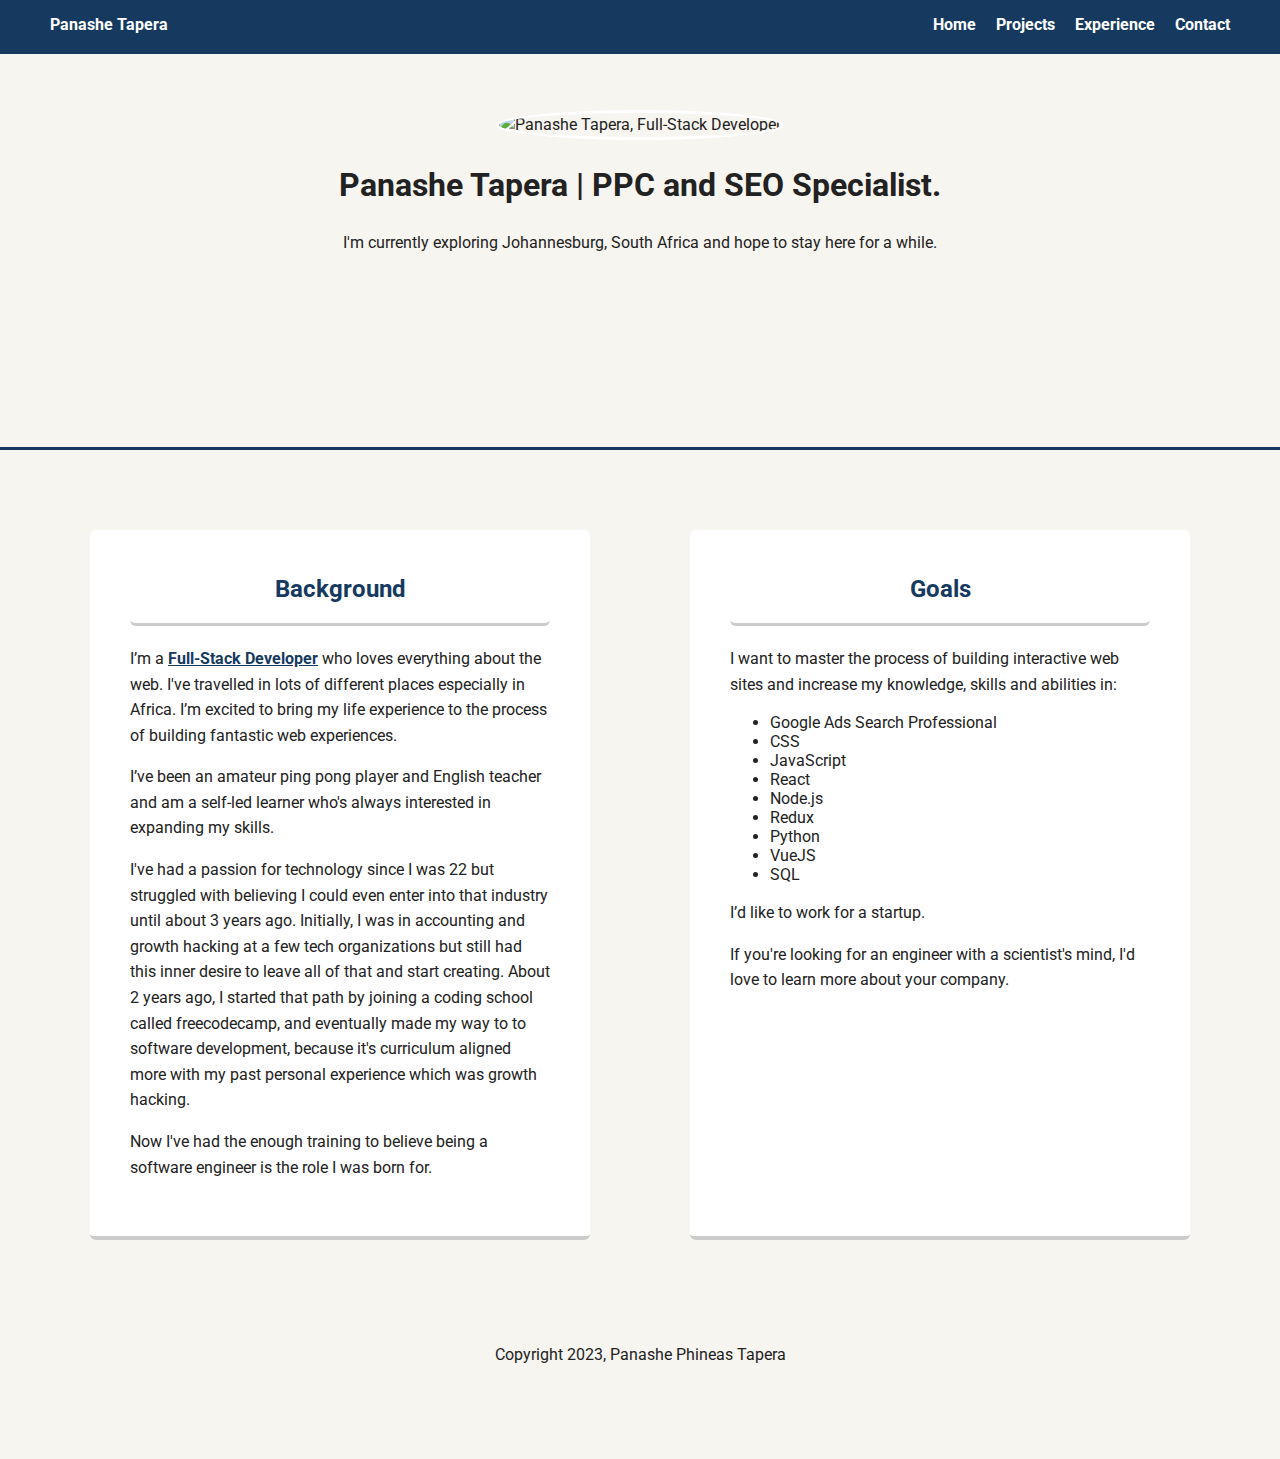
==== index.html @ d218beb9 "Update index.html" ====
<!doctype html>
<html lang="en">
<head>
  <meta charset="utf-8">
  <title>Panashe Tapera | Be Nimble, Be Quick</title>
  <meta name="viewport" content="width=device-width, initial-scale=1.0">
  <link rel="stylesheet" href="style.css">
  <link href="https://fonts.googleapis.com/css?family=Muli%7CRoboto:400,300,500,700,900" rel="stylesheet">
</head>

  <body>

    <nav class="main-nav">
        <ul class="nav">
          <li class="name">Panashe Tapera</li>
          <li><a href="#">Home</a></li>
          <li><a href="projects.html">Projects</a></li>
          <li><a href="resume.html">Experience</a></li>
          <li><a href="contact.html">Contact</a></li>
        </ul>
      </nav>

    <header>
      <img src="https://miro.medium.com/max/2400/2*bPD7AxaXwiOHHbcqzye4SQ.jpeg" alt="Panashe Tapera, Full-Stack Developer" class="profile-image">
      <h1 class="tag name">Panashe Tapera | PPC and SEO Specialist.</h1>
      <p class="tag location">I'm currently exploring Johannesburg, South Africa and hope to stay here for a while.</p>
    </header>

    <main class="flex">
      <section class="card">
        <h2 class="card-title">Background</h2>
        <p>I’m a <a href="https://www.w3schools.com/whatis/whatis_fullstack.asp" target="_blank"><strong>Full-Stack Developer</strong></a> who loves everything about the web. I've travelled in lots of different places especially in Africa. I’m excited to bring my life experience to the process of building fantastic web experiences.</p>
        <p>I’ve been an amateur ping pong player and English teacher and am a self-led learner who's always interested in expanding my skills.</p>
        <p>I've had a passion for technology since I was 22 but struggled with believing I could even enter into that industry until about 3 years ago. Initially, I was in accounting and growth hacking  at a few tech organizations but still had this inner desire to leave all of that and start creating. About 2 years ago, I started that path by joining a coding school called freecodecamp, and eventually made my way to to software development, because it's curriculum aligned more with my past personal experience which was growth hacking.</p> 
        <p> Now I've had the enough training to believe being a software engineer is the role I was born for.</p>
      </section>

      <section class="card">
        <h2 class="card-title">Goals</h2>
        <p>I want to master the process of building interactive web sites and increase my knowledge, skills and abilities in:</p>
        <ul class="skills">
          <li>Google Ads Search Professional</li>
          <li>CSS</li>
          <li>JavaScript</li>
          <li>React</li>
          <li>Node.js</li>
          <li>Redux</li>
          <li>Python</li>
          <li>VueJS</li>
          <li>SQL</li>
        </ul>
        <p>I’d like to work for a startup.</p>
        <p>If you're looking for an engineer with a scientist's mind, I'd love to learn more about your company.</p>
      </section>

    </main>
    <footer>
        <p class="copyright">Copyright 2023, Panashe Phineas Tapera</p>
    </footer>
  </body>
  </html>
---- style.css ----
/* Global Layout Set-up */
* {
    box-sizing: border-box;
  }

  body {
       background-image: url("https://www.google.com/url?sa=i&url=https%3A%2F%2Fwww.dreamstime.com%2Fmodern-software-development-background-nice-looking-laptop-programm-modern-software-development-background-nice-looking-image138136224&psig=AOvVaw2Fzk_yFJJQnUbYrc_rHs7z&ust=1585828732556000&source=images&cd=vfe&ved=0CAIQjRxqFwoTCNjh18WWx-gCFQAAAAAdAAAAABAD");
    background: url('') no-repeat center center;
    margin: 0;
    padding: 0;
    text-align: left;
    font-family: 'Roboto', sans-serif;
    color: #222;
    background: #f7f5f0;
  }
  /* Link Styles */
  a {
    text-decoration: none;
    color: #fff;
  }
  a:hover {
    color: #D2BDAB;
  }

  /* Section Styles */
.main-nav {
    width: 100%;
    background: #163A5F;
    min-height: 30px;
    padding: 10px;
    position: fixed;
    text-align: center;
  }
  .nav {
    display: flex;
    justify-content: space-around;
    font-weight: 700;
    list-style-type: none;
    margin: 0 auto;
    padding: 0;
  }
  .nav .name {
    display: none;
  }
  .nav li {
    padding: 5px 10px 10px 10px;
  }
  .nav a {
    transition: all .5s;
  }
  .nav a:hover {
    color: #D2BDAB;
  }

  header {
    text-align: center;
    background-size: cover;
    border-bottom: #163A5F solid 3px;
    overflow: hidden;
    padding-top: 60px;
  }
  header {
    line-height: 1.5;
  }
  header .profile-image {
    margin-top: 50px;
    width: 150px;
    height: 150px;
    border: 3px solid white;
    border-radius: 50%;
    transition: all .5s;
  }

  .title {
    background-color: #43496A;
    color: white;
    padding: 10px;
    border-radius: 5px;
    display: table;
    margin: 10px auto;
  }

.section-title {
    text-transform: uppercase;
}

.summary {
  margin: 30px;
  padding: 20px 40px 40px;
  max-width: 500px;
  text-align: left;
  background: #fff;
  border-bottom: 4px solid #ccc;
  border-radius: 6px;
}

.summary:hover {
  border-color: #163A5F;
}

.card {
  margin: 30px;
  padding: 20px 40px 40px;
  max-width: 500px;
  text-align: left;
  background: #fff;
  border-bottom: 4px solid #ccc;
  border-radius: 6px;
}
.card:hover {
  border-color: #163A5F;
}

.card-title {
  margin-top: 15px;
  padding: 10px 20px 20px;
  text-align: center;
  color: #163A5F;
  border-bottom: #ccc solid 3px;
  border-radius: 6px;
}

.card a {
  text-decoration: underline;
  color: #163A5F;
}

.card a:hover {
  color: #D2BDAB;
}

footer {
    text-align: center;
    width: 100%;
    min-height: 30px;
    padding: 20px 0 40px 20px;
  }

  footer .copyright {
    top: -8px;
    margin-right: 20px;
    font-size: .75em;
  }

  footer ul {
    list-style-type: none;
    margin: 0;
    padding: 0;
  }

  footer ul li {
    display: inline-block;
  }

  a.social {
    display: inline-block;
    text-indent: -9999px;
    margin-left: 5px;
    width: 30px;
    height: 30px;
    background-size: 30px 30px;
    opacity: .5;
    transition: all .25s;
  }
  a.social twitter {
    background-image: url(images/twitter.svg);
  }
  a.linkedin {
    background-image: url(images/linkedin.svg);
  }
  a.github {
    background-image: url(images/github.svg);
  }
  a.social:hover {
    opacity: 1;
    transform: scale(1.25);
  }
  .clearfix {
    clear: both;
  }

/* Styles for larger screens */
@media screen and (min-width: 720px) {

    .flex {
        display: flex;
        max-width: 1200px;
        justify-content: space-around;
        margin: 0 auto;
    }

    header {
      min-height: 450px;
    }

    .nav {
      max-width: 1200px;
    }

    .nav .name {
      display: block;
      margin-right: auto;
      color: white;
    }

    main {
      padding-top: 50px;
    }

    main p {
      line-height: 1.6em;
    }

    footer {
      font-size: 1.3em;
      max-width: 1200px;
      margin: 40px auto;
    }

  }
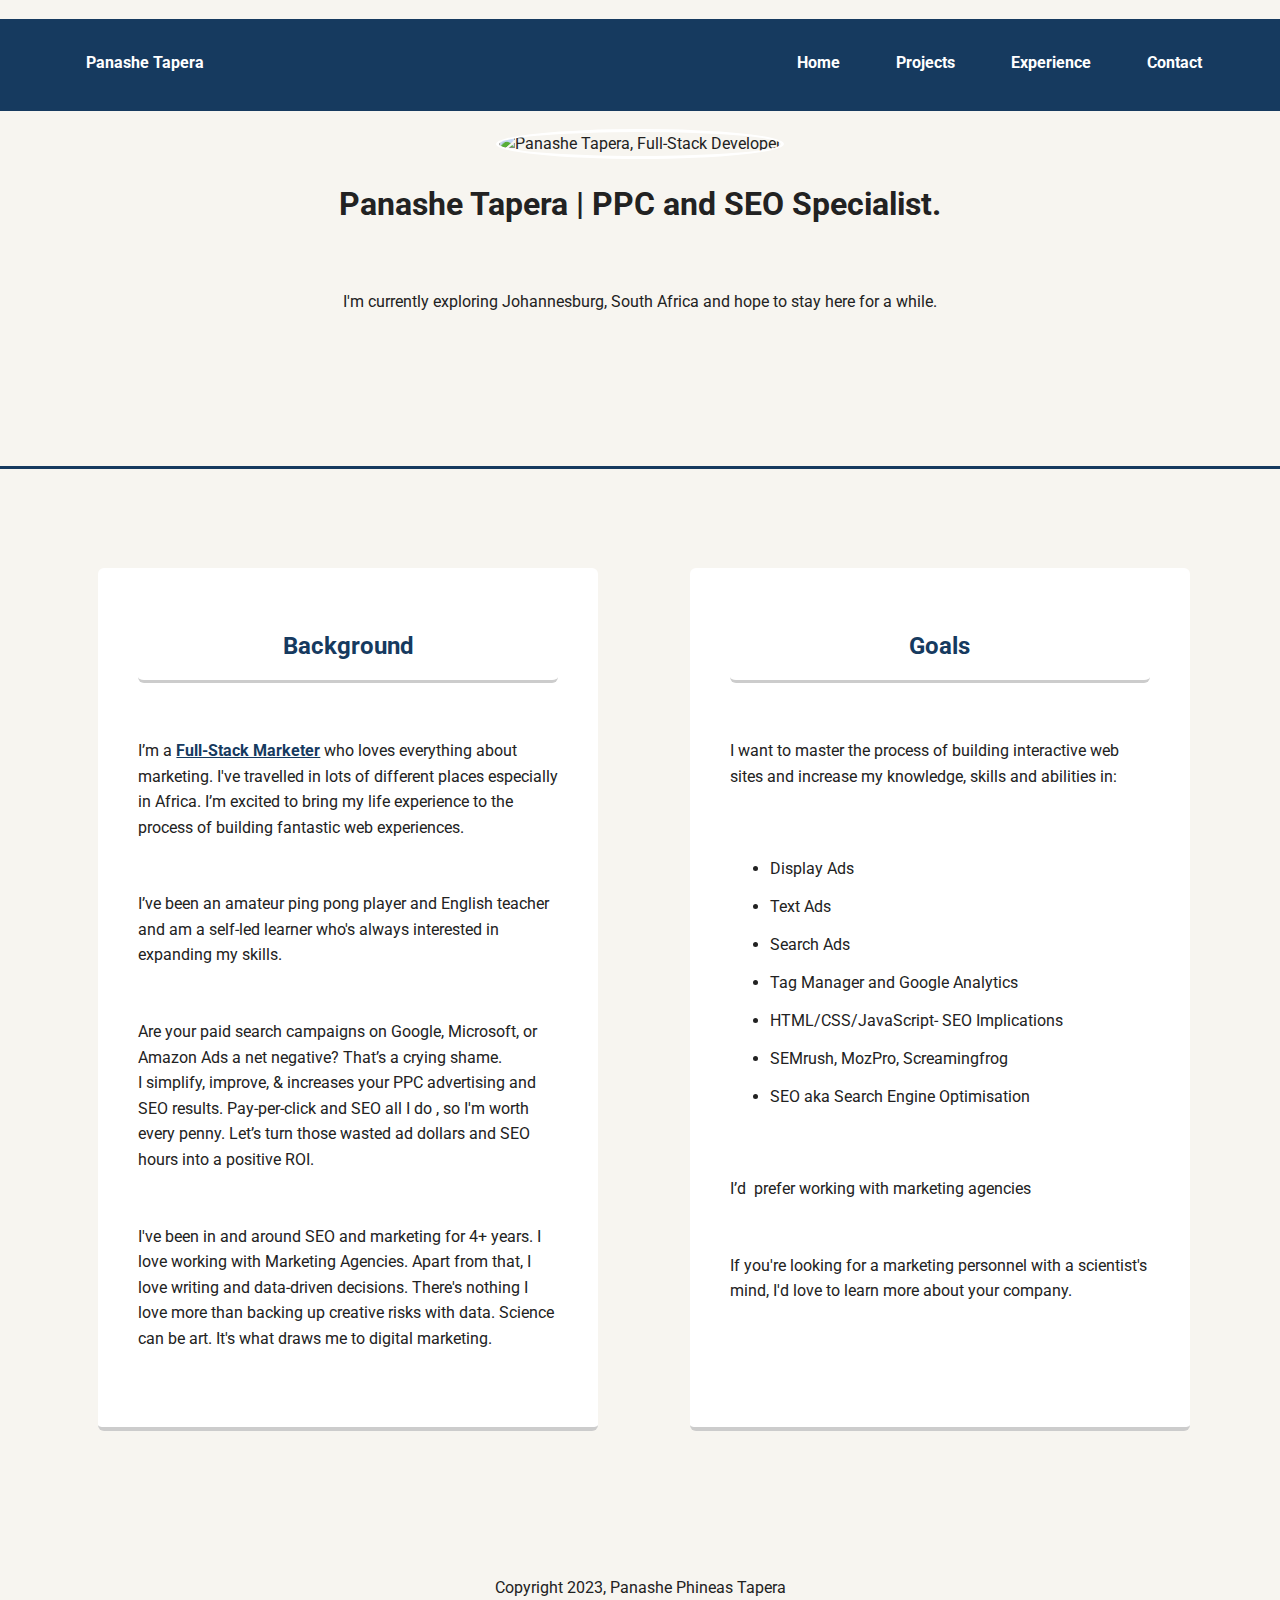
==== commit ae2ba8ee: "Update index.html" ====
--- a/index.html
+++ b/index.html
@@ -2,61 +2,61 @@
 <!doctype html>
 <html lang="en">
 <head>
-  <meta charset="utf-8">
-  <title>Panashe Tapera | Be Nimble, Be Quick</title>
-  <meta name="viewport" content="width=device-width, initial-scale=1.0">
-  <link rel="stylesheet" href="style.css">
-  <link href="https://fonts.googleapis.com/css?family=Muli%7CRoboto:400,300,500,700,900" rel="stylesheet">
+<meta name="description" content="Panashe Tapera is a seasoned PPC and SEO professional who has worked with many brands, from marketing agencies to SaaS">
+  <meta name="google-site-verification" content="4KB0NR-s-pqJj3asgnxA_6-cJua0fwcWUo1vqmNK7i0" />
+  <meta charset="utf-8">
+  <title>Panashe Tapera | Be Nimble, Be Quick</title>
+  <meta name="viewport" content="width=device-width, initial-scale=1.0">
+  <link rel="stylesheet" href="style.css">
+  <link href="https://fonts.googleapis.com/css?family=Muli%7CRoboto:400,300,500,700,900" rel="stylesheet">
 </head>
 
-  <body>
+  <body>
 
-    <nav class="main-nav">
-        <ul class="nav">
-          <li class="name">Panashe Tapera</li>
-          <li><a href="#">Home</a></li>
-          <li><a href="projects.html">Projects</a></li>
-          <li><a href="resume.html">Experience</a></li>
-          <li><a href="contact.html">Contact</a></li>
-        </ul>
-      </nav>
+    <nav class="main-nav">
+        <ul class="nav">
+          <li class="name">Panashe Tapera</li>
+          <li><a href="#">Home</a></li>
+          <li><a href="projects.html">Projects</a></li>
+          <li><a href="resume.html">Experience</a></li>
+          <li><a href="contact.html">Contact</a></li>
+        </ul>
+      </nav>
 
-    <header>
-      <img src="https://miro.medium.com/max/2400/2*bPD7AxaXwiOHHbcqzye4SQ.jpeg" alt="Panashe Tapera, Full-Stack Developer" class="profile-image">
-      <h1 class="tag name">Panashe Tapera | PPC and SEO Specialist.</h1>
-      <p class="tag location">I'm currently exploring Johannesburg, South Africa and hope to stay here for a while.</p>
-    </header>
+    <header>
+      <img src="https://miro.medium.com/max/2400/2*bPD7AxaXwiOHHbcqzye4SQ.jpeg" alt="Panashe Tapera, Full-Stack Developer" class="profile-image">
+      <h1 class="tag name">Panashe Tapera | PPC and SEO Specialist.</h1>
+      <p class="tag location">I'm currently exploring Johannesburg, South Africa and hope to stay here for a while.</p>
+    </header>
 
-    <main class="flex">
-      <section class="card">
-        <h2 class="card-title">Background</h2>
-        <p>I’m a <a href="https://www.w3schools.com/whatis/whatis_fullstack.asp" target="_blank"><strong>Full-Stack Developer</strong></a> who loves everything about the web. I've travelled in lots of different places especially in Africa. I’m excited to bring my life experience to the process of building fantastic web experiences.</p>
-        <p>I’ve been an amateur ping pong player and English teacher and am a self-led learner who's always interested in expanding my skills.</p>
-        <p>I've had a passion for technology since I was 22 but struggled with believing I could even enter into that industry until about 3 years ago. Initially, I was in accounting and growth hacking  at a few tech organizations but still had this inner desire to leave all of that and start creating. About 2 years ago, I started that path by joining a coding school called freecodecamp, and eventually made my way to to software development, because it's curriculum aligned more with my past personal experience which was growth hacking.</p> 
-        <p> Now I've had the enough training to believe being a software engineer is the role I was born for.</p>
-      </section>
+    <main class="flex">
+      <section class="card">
+        <h2 class="card-title">Background</h2>
+        <p>I’m a <a href="https://www.process.st/full-stack-marketer/" target="_blank"><strong>Full-Stack Marketer</strong></a> who loves everything about marketing. I've travelled in lots of different places especially in Africa. I’m excited to bring my life experience to the process of building fantastic web experiences.</p>
+        <p>I’ve been an amateur ping pong player and English teacher and am a self-led learner who's always interested in expanding my skills.</p>
+        <p>Are your paid search campaigns on Google, Microsoft, or Amazon Ads a net negative? That’s a crying shame. I simplify, improve, & increases your PPC advertising and SEO results. Pay-per-click and SEO all I do , so I'm worth every penny. Let’s turn those wasted ad dollars and SEO hours into a positive ROI.</p> 
+        <p>I've been in and around SEO and marketing for 4+ years. I love working with Marketing Agencies. Apart from that, I love writing and data-driven decisions. There's nothing I love more than backing up creative risks with data. Science can be art. It's what draws me to digital marketing.</p>
+      </section>
 
-      <section class="card">
-        <h2 class="card-title">Goals</h2>
-        <p>I want to master the process of building interactive web sites and increase my knowledge, skills and abilities in:</p>
-        <ul class="skills">
-          <li>Google Ads Search Professional</li>
-          <li>CSS</li>
-          <li>JavaScript</li>
-          <li>React</li>
-          <li>Node.js</li>
-          <li>Redux</li>
-          <li>Python</li>
-          <li>VueJS</li>
-          <li>SQL</li>
-        </ul>
-        <p>I’d like to work for a startup.</p>
-        <p>If you're looking for an engineer with a scientist's mind, I'd love to learn more about your company.</p>
-      </section>
+      <section class="card">
+        <h2 class="card-title">Goals</h2>
+        <p>I want to master the process of building interactive web sites and increase my knowledge, skills and abilities in:</p>
+        <ul class="skills">
+          <li>Display Ads</li>
+          <li>Text Ads</li>
+          <li>Search Ads</li>
+          <li>Tag Manager and Google Analytics</li>
+          <li>HTML/CSS/JavaScript- SEO Implications</li>
+          <li>SEMrush, MozPro, Screamingfrog</li>
+          <li>SEO aka Search Engine Optimisation </li>
+          </ul>
+        <p>I’d  prefer working with marketing agencies</p>
+        <p>If you're looking for a marketing personnel with a scientist's mind, I'd love to learn more about your company.</p>
+      </section>
 
-    </main>
-    <footer>
-        <p class="copyright">Copyright 2023, Panashe Phineas Tapera</p>
-    </footer>
-  </body>
-  </html>
+    </main>
+    <footer>
+        <p class="copyright">Copyright 2023, Panashe Phineas Tapera</p>
+    </footer>
+  </body>
+  </html>
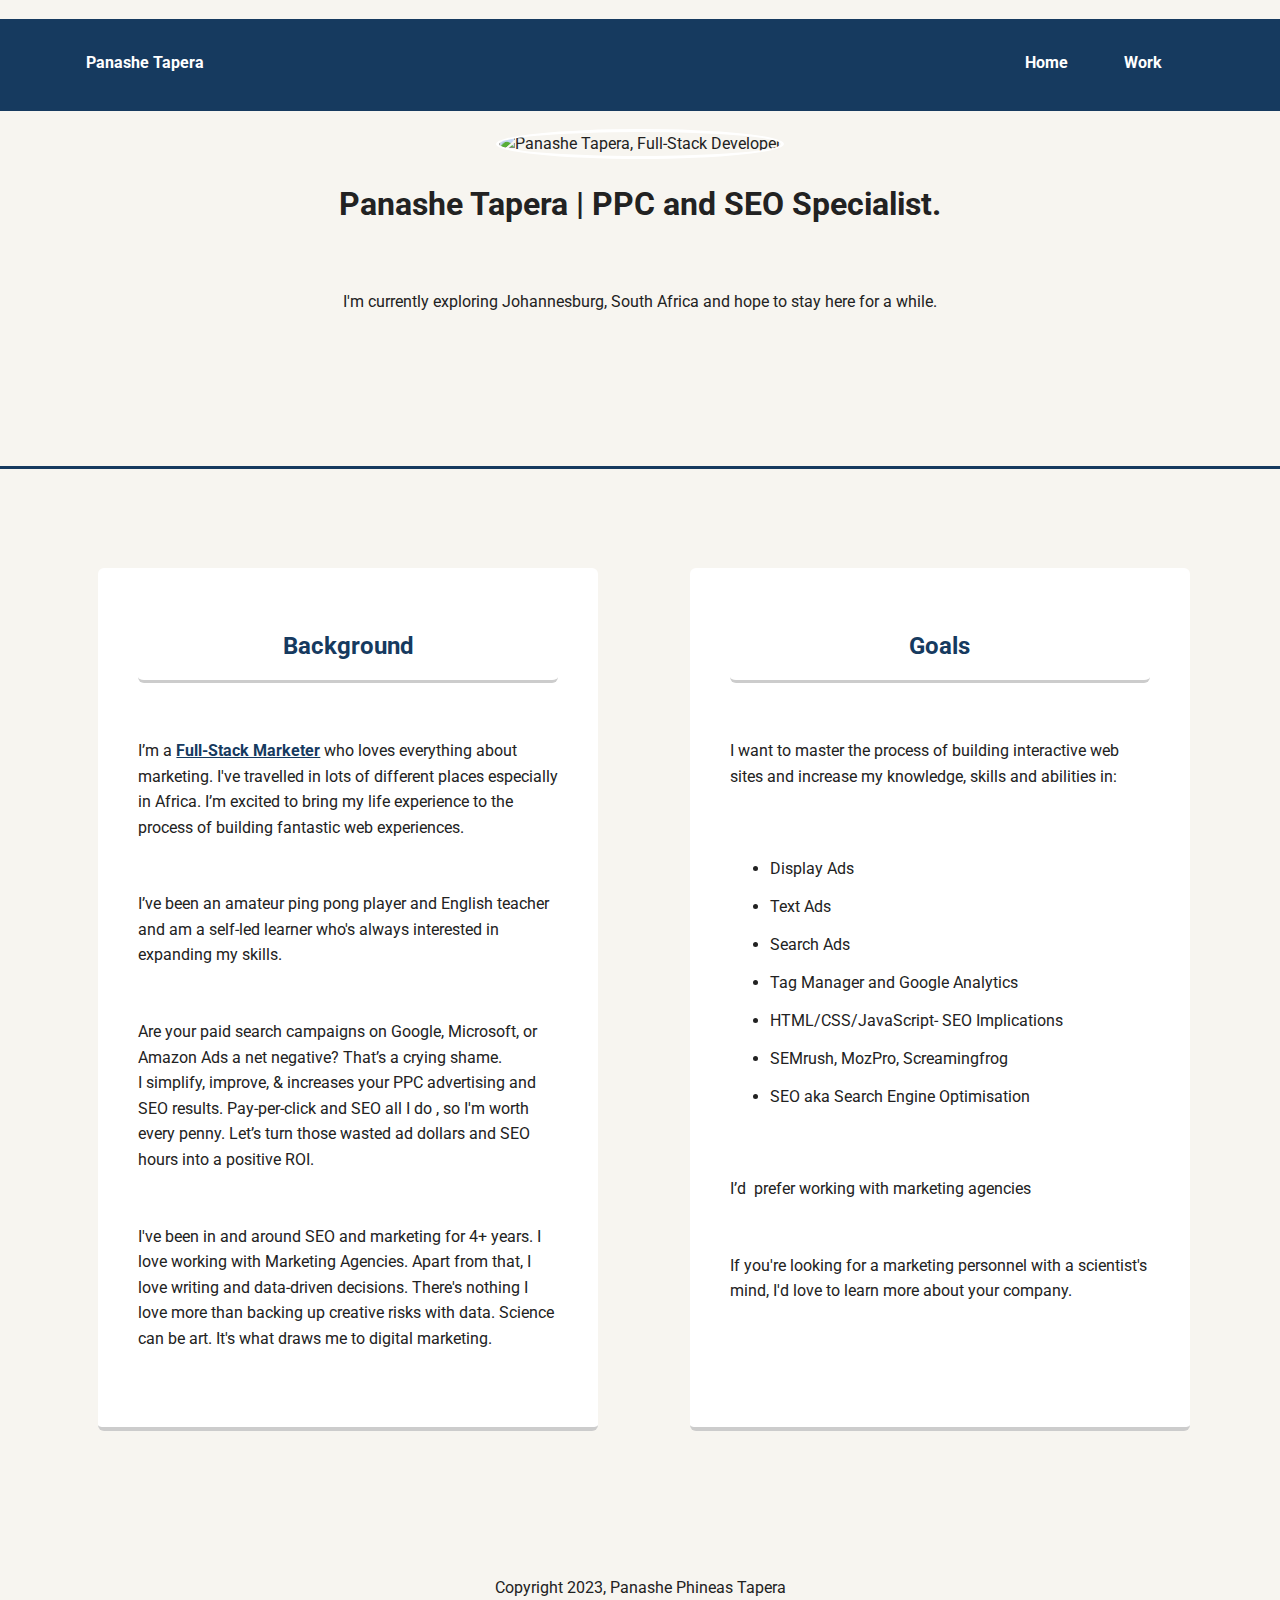
==== commit 0a09ef0f: "Update index.html" ====
--- a/index.html
+++ b/index.html
@@ -17,9 +17,8 @@
         <ul class="nav">
           <li class="name">Panashe Tapera</li>
           <li><a href="#">Home</a></li>
-          <li><a href="projects.html">Projects</a></li>
-          <li><a href="resume.html">Experience</a></li>
-          <li><a href="contact.html">Contact</a></li>
+          <li><a href="projects.html">Work</a></li>
+          
         </ul>
       </nav>
 
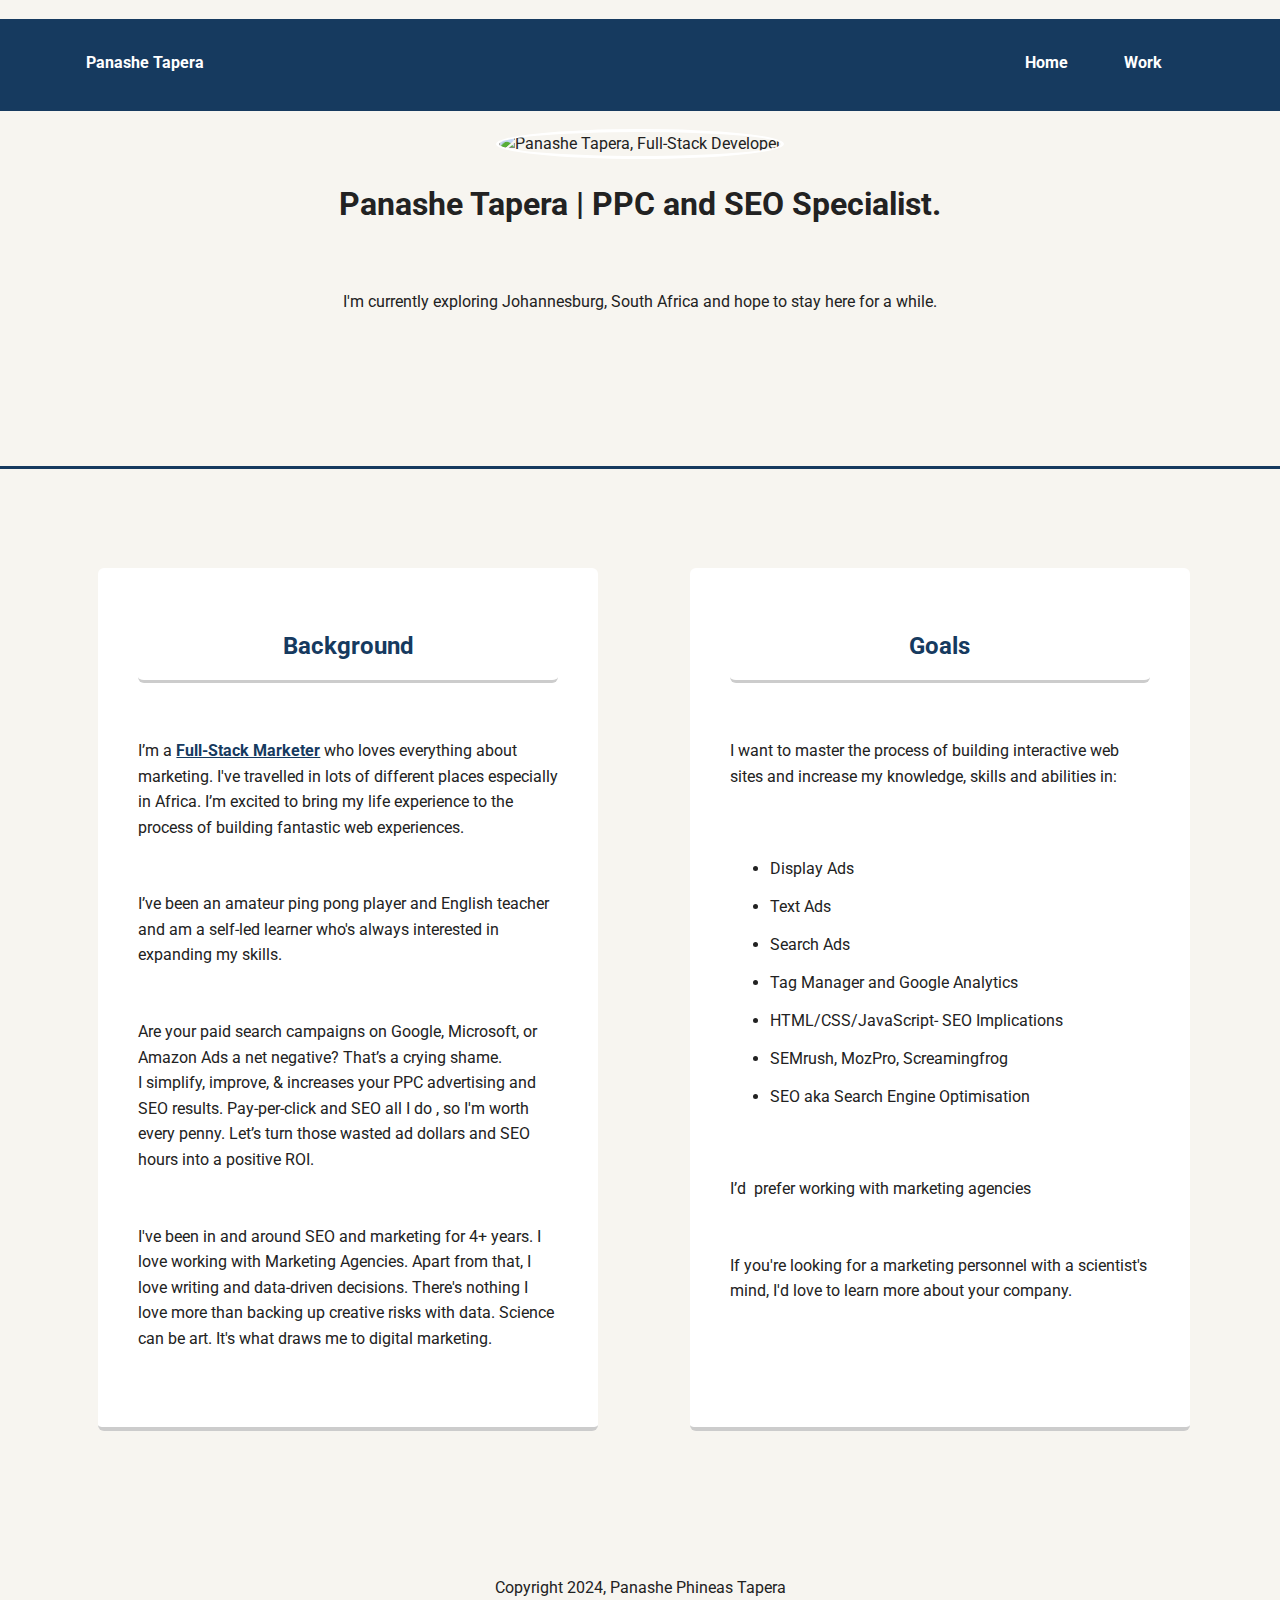
==== commit ab8da81b: "Update index.html" ====
--- a/index.html
+++ b/index.html
@@ -55,7 +55,7 @@
 
     </main>
     <footer>
-        <p class="copyright">Copyright 2023, Panashe Phineas Tapera</p>
+        <p class="copyright">Copyright 2024, Panashe Phineas Tapera</p>
     </footer>
   </body>
   </html>
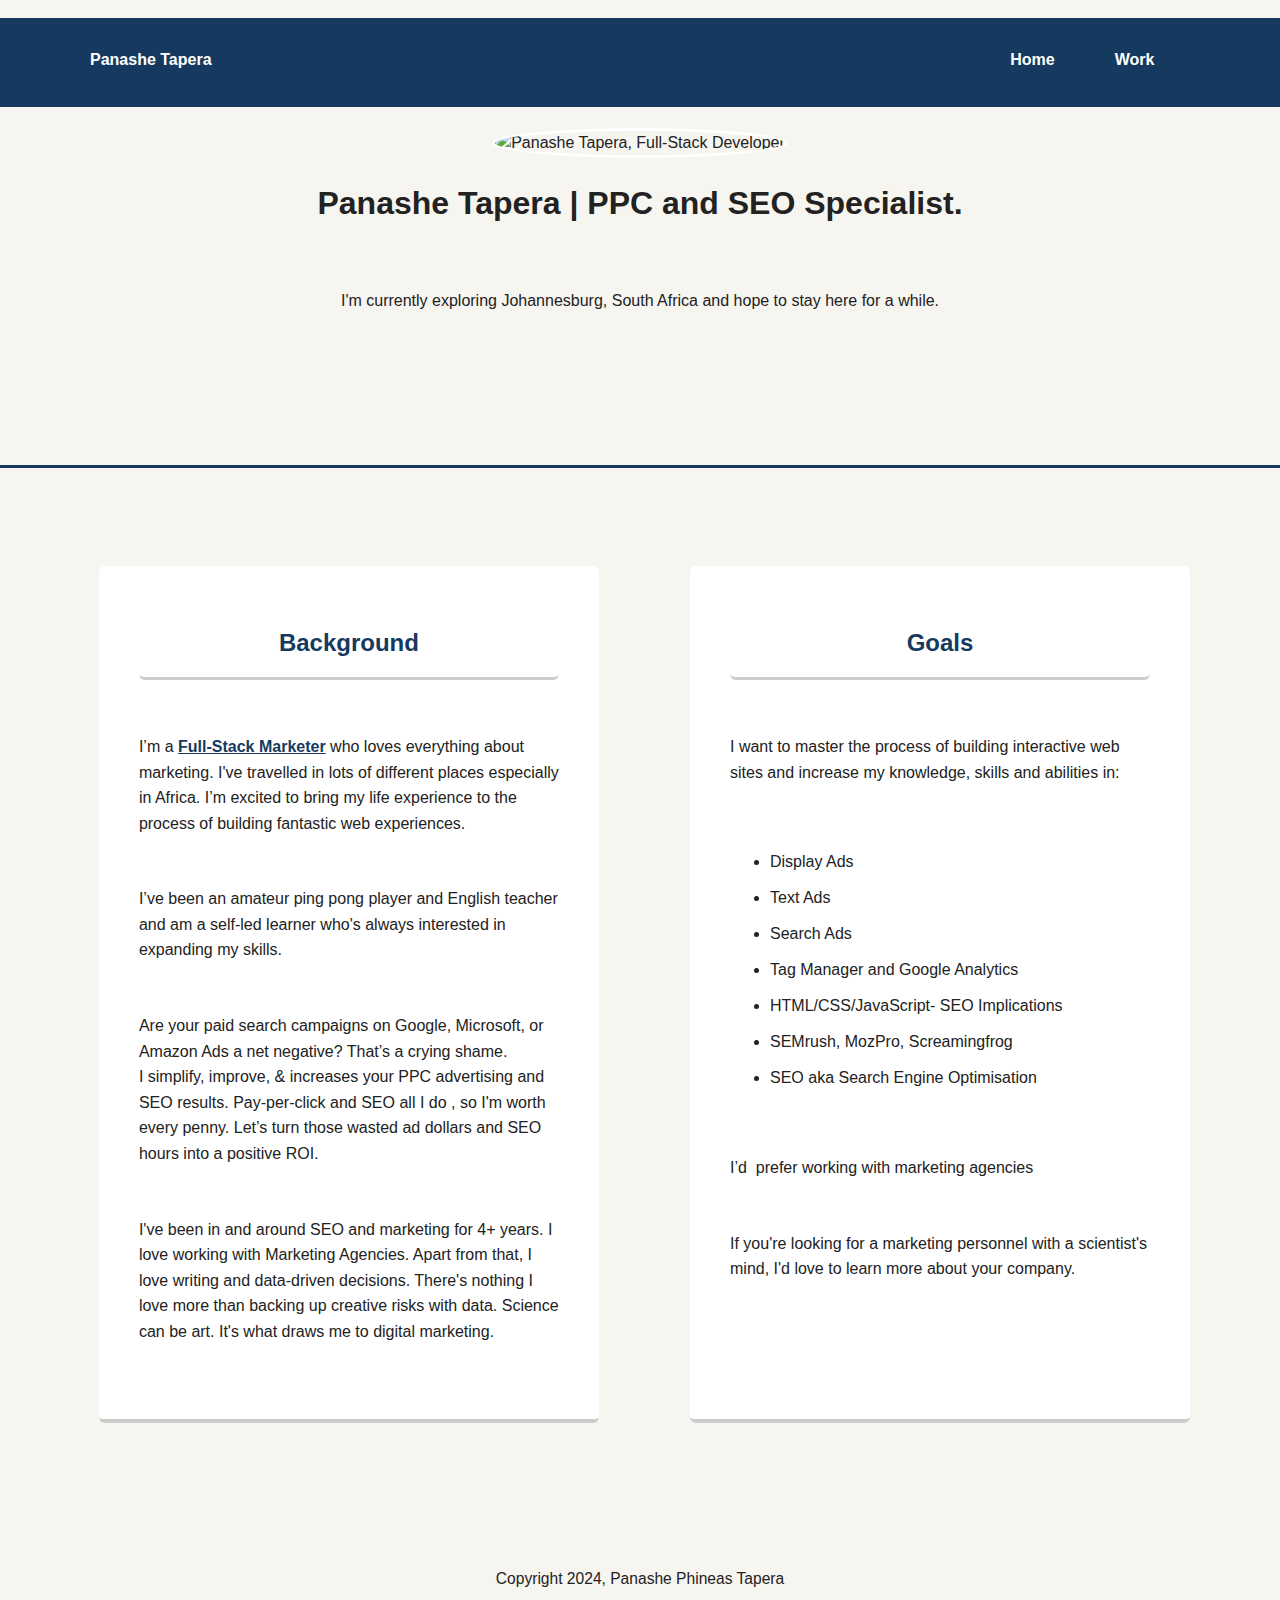
==== commit 051df6e7: "Update index.html" ====
--- a/index.html
+++ b/index.html
@@ -8,7 +8,7 @@
   <title>Panashe Tapera | Be Nimble, Be Quick</title>
   <meta name="viewport" content="width=device-width, initial-scale=1.0">
   <link rel="stylesheet" href="style.css">
-  <link href="https://fonts.googleapis.com/css?family=Muli%7CRoboto:400,300,500,700,900" rel="stylesheet">
+  <link href="https://fonts.googleapis.com/css?family=Manrope" rel="stylesheet">
 </head>
 
   <body>
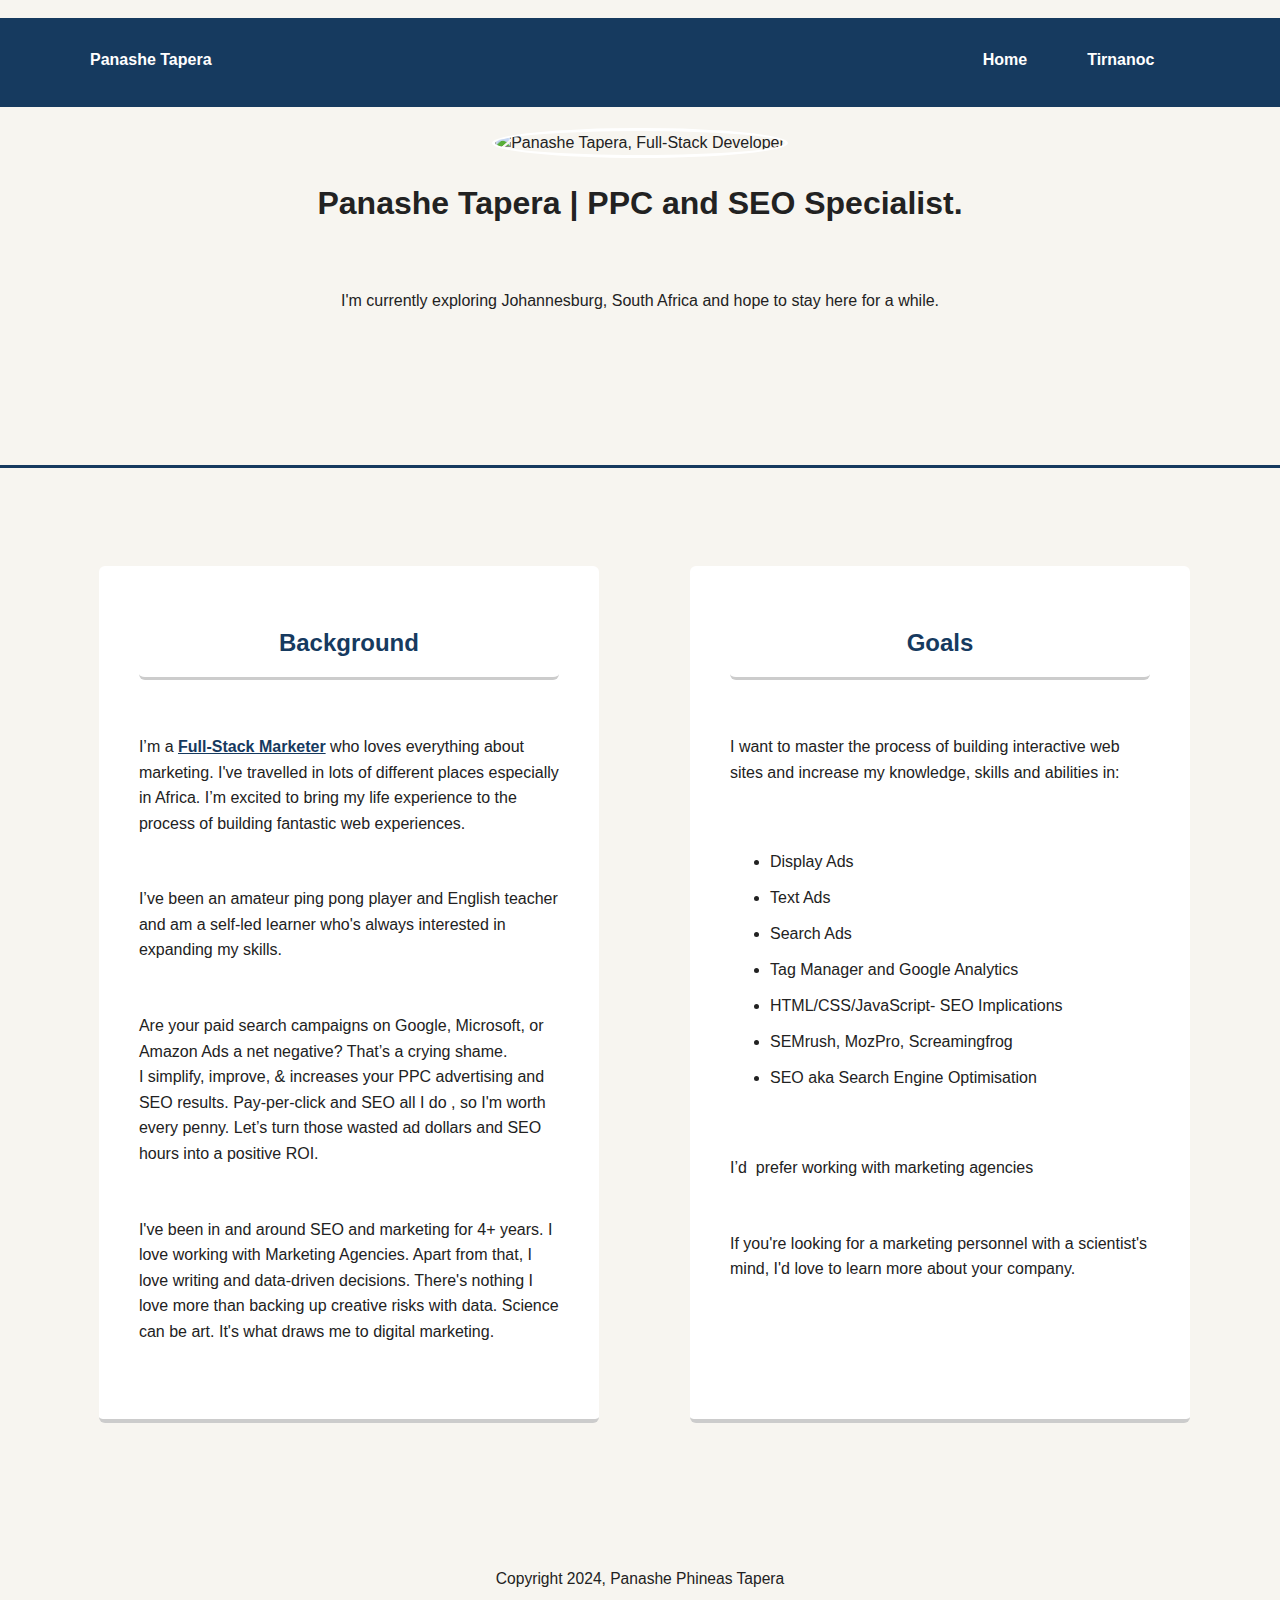
==== commit b266abb2: "Update index.html" ====
--- a/index.html
+++ b/index.html
@@ -17,7 +17,7 @@
         <ul class="nav">
           <li class="name">Panashe Tapera</li>
           <li><a href="#">Home</a></li>
-          <li><a href="projects.html">Work</a></li>
+          <li><a href="projects.html">Tirnanoc</a></li>
           
         </ul>
       </nav>
